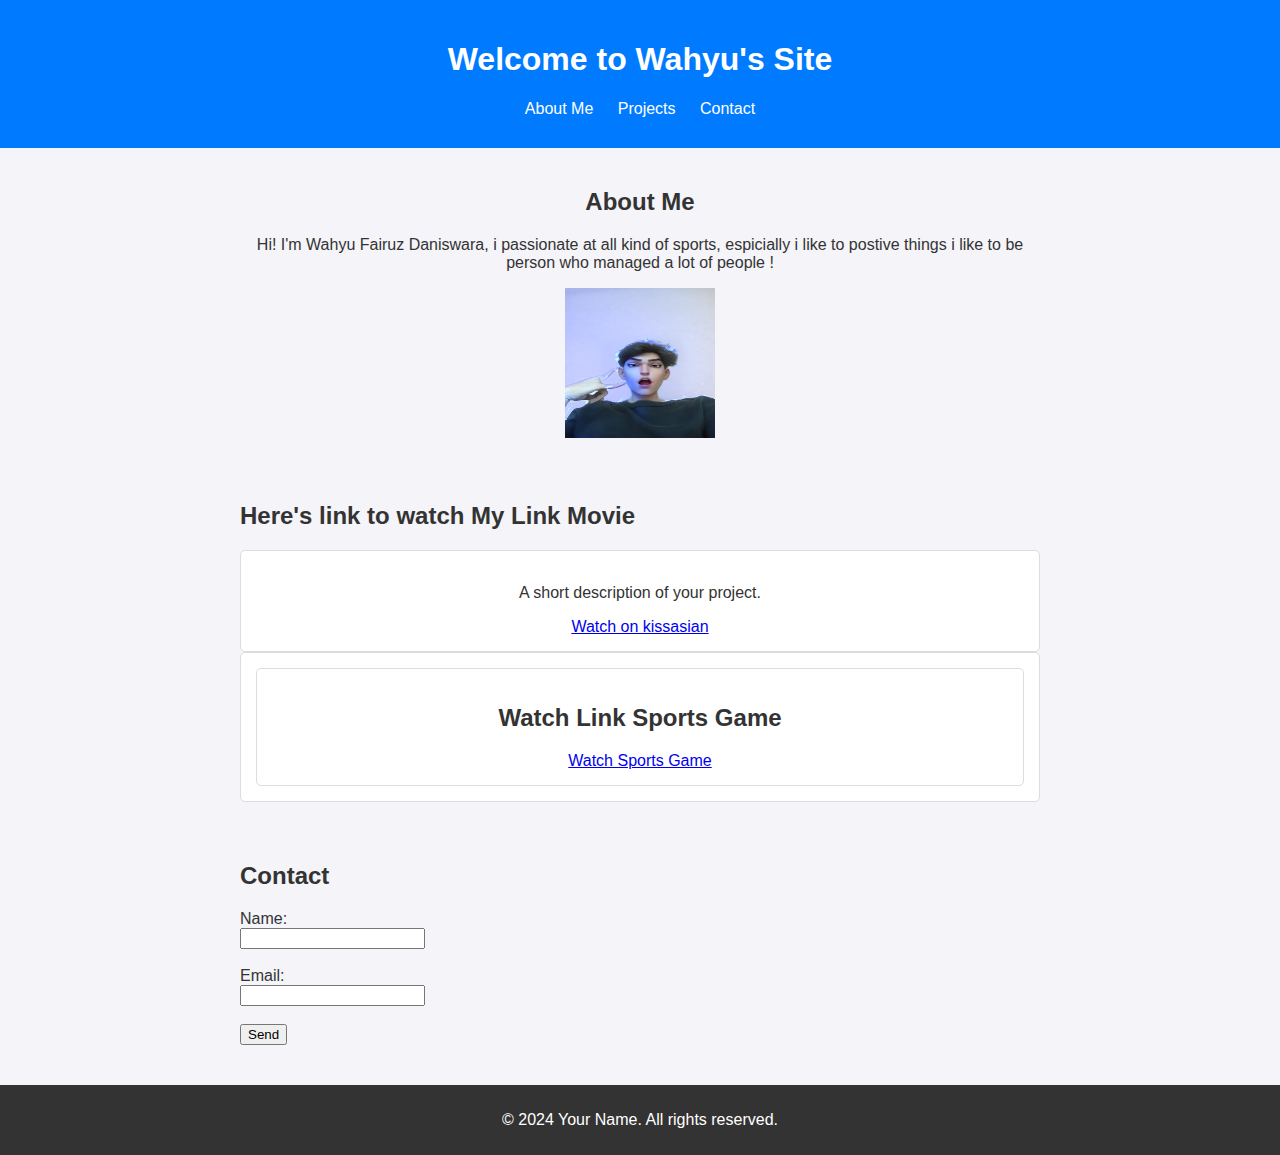
==== index.html @ 0b8d693d "Add files via upload" ====
<!DOCTYPE html>
<html lang="en">
<head>
    <meta charset="UTF-8">
    <meta name="viewport" content="width=device-width, initial-scale=1.0">
    <title>My Portfolio</title>
    <style>
        body {
            font-family: Arial, sans-serif;
            margin: 0;
            padding: 0;
            background-color: #f4f4f9;
            color: #333;
            #about {
                text-align: center;
            }
        }
        header {
            background-color: #007bff;
            color: white;
            padding: 20px 0;
            text-align: center;
        }
        nav {
            margin: 10px 0;
        }
        nav a {
            margin: 0 10px;
            text-decoration: none;
            color: white;
        }
        section {
            padding: 20px;
        }
        .container {
            max-width: 800px;
            margin: 0 auto;
        }
        .projects {
            display: flex;
            flex-wrap: wrap;
            gap: 20px;
        }
        .project {
            flex: 1 1 calc(50% - 20px);
            background-color: #fff;
            border: 1px solid #ddd;
            border-radius: 5px;
            padding: 15px;
            text-align: center;
        }
        footer {
            background-color: #333;
            color: white;
            text-align: center;
            padding: 10px 0;
            margin-top: 20px;
        }
    </style>
</head>
<body>
    <header>
        <h1>Welcome to Wahyu's Site</h1>
        
        <nav>
            <a href="#about">About Me</a>
            <a href="#projects">Projects</a>
            <a href="#contact">Contact</a>
        </nav>
    </header>
    
    <section id="about" class="container">
        <h2>About Me</h2>
        <p>Hi! I'm Wahyu Fairuz Daniswara, i passionate at all kind of sports, espicially i like to postive things i like to be person who managed a lot of people
            !</p>
            <img src="WhatsApp Image 2024-12-06 at 20.10.20_d3de09b6.jpg" alt="Wahyu Photos" width="150" height="150">
    </section> 

    <section id="projects" class="container">
        <h2>Here's link to watch My Link Movie</h2>
        <div class="projects">
            <div class="project">
                <h3></h3>
                <p>A short description of your project.</p>
                <a href="https://kissasian.com.lv/" target="_blank"> Watch on kissasian</a>
            
           
            
            </div>
            </div>
            <div class="project">
            <div class="project">
                <h2>Watch Link Sports Game</h2>
                <a href="https://ppv.land/" target="_blank"> Watch Sports Game</a>

                </div>
            </div>

            <!-- Add more projects as needed -->
    </section>

    <section id="contact" class="container">
        <h2>Contact</h2>
        <form id="contactForm">
            <label for="name">Name:</label><br>
            <input type="text" id="name" name="name" required><br><br>
            <label for="email">Email:</label><br>
            <input type="email" id="email" name="email" required><br><br>
            <button type="submit">Send</button>
        </form>
    </section>

    <footer>
        <p>&copy; 2024 Your Name. All rights reserved.</p>
    </footer>

    
</body>
</html>
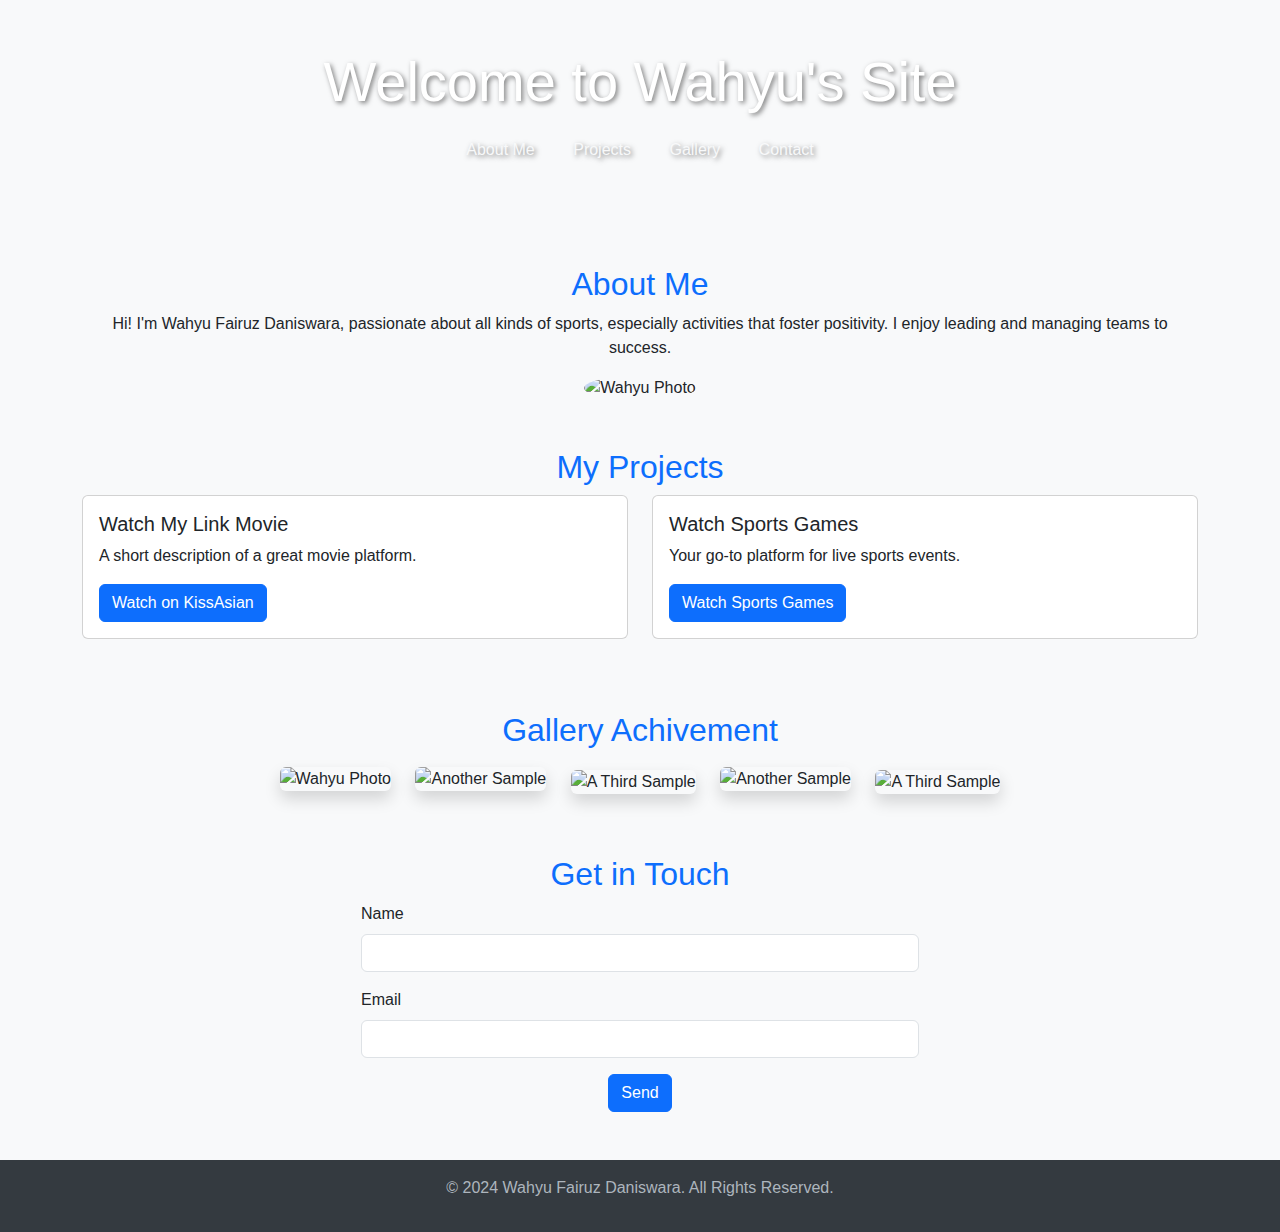
==== commit e6bdfcf7: "Porto Progress 1" ====
--- a/index.html
+++ b/index.html
@@ -3,117 +3,112 @@
 <head>
     <meta charset="UTF-8">
     <meta name="viewport" content="width=device-width, initial-scale=1.0">
-    <title>My Portfolio</title>
+    <title>Wahyu's Portfolio</title>
+    <link href="https://cdn.jsdelivr.net/npm/bootstrap@5.3.0/dist/css/bootstrap.min.css" rel="stylesheet">
     <style>
         body {
+            background-color: #f8f9fa;
             font-family: Arial, sans-serif;
-            margin: 0;
-            padding: 0;
-            background-color: #f4f4f9;
-            color: #333;
-            #about {
-                text-align: center;
-            }
         }
         header {
-            background-color: #007bff;
+            background-image: url('https://via.placeholder.com/1920x300');
+            background-size: cover;
+            background-position: center;
             color: white;
-            padding: 20px 0;
-            text-align: center;
+            text-shadow: 2px 2px 5px rgba(0, 0, 0, 0.5);
         }
-        nav {
-            margin: 10px 0;
+        .card {
+            transition: transform 0.3s;
         }
-        nav a {
-            margin: 0 10px;
-            text-decoration: none;
-            color: white;
-        }
-        section {
-            padding: 20px;
-        }
-        .container {
-            max-width: 800px;
-            margin: 0 auto;
-        }
-        .projects {
-            display: flex;
-            flex-wrap: wrap;
-            gap: 20px;
-        }
-        .project {
-            flex: 1 1 calc(50% - 20px);
-            background-color: #fff;
-            border: 1px solid #ddd;
-            border-radius: 5px;
-            padding: 15px;
-            text-align: center;
+        .card:hover {
+            transform: scale(1.05);
         }
         footer {
-            background-color: #333;
-            color: white;
-            text-align: center;
-            padding: 10px 0;
-            margin-top: 20px;
+            background-color: #343a40;
+            color: #adb5bd;
         }
     </style>
 </head>
 <body>
-    <header>
-        <h1>Welcome to Wahyu's Site</h1>
-        
-        <nav>
-            <a href="#about">About Me</a>
-            <a href="#projects">Projects</a>
-            <a href="#contact">Contact</a>
-        </nav>
+    <header class="text-center py-5">
+        <div class="container">
+            <h1 class="display-4">Welcome to Wahyu's Site</h1>
+            <nav class="mt-3">
+                <a href="#about" class="btn btn-outline-light me-2">About Me</a>
+                <a href="#projects" class="btn btn-outline-light me-2">Projects</a>
+                <a href="#gallery" class="btn btn-outline-light me-2">Gallery</a>
+                <a href="#contact" class="btn btn-outline-light">Contact</a>
+            </nav>
+        </div>
     </header>
-    
-    <section id="about" class="container">
-        <h2>About Me</h2>
-        <p>Hi! I'm Wahyu Fairuz Daniswara, i passionate at all kind of sports, espicially i like to postive things i like to be person who managed a lot of people
-            !</p>
-            <img src="WhatsApp Image 2024-12-06 at 20.10.20_d3de09b6.jpg" alt="Wahyu Photos" width="150" height="150">
-    </section> 
 
-    <section id="projects" class="container">
-        <h2>Here's link to watch My Link Movie</h2>
-        <div class="projects">
-            <div class="project">
-                <h3></h3>
-                <p>A short description of your project.</p>
-                <a href="https://kissasian.com.lv/" target="_blank"> Watch on kissasian</a>
-            
-           
-            
+    <main class="container my-5">
+        <section id="about" class="mb-5">
+            <h2 class="text-primary text-center">About Me</h2>
+            <p class="text-center">Hi! I'm Wahyu Fairuz Daniswara, passionate about all kinds of sports, especially activities that foster positivity. I enjoy leading and managing teams to success.</p>
+            <div class="text-center">
+                <img src="/foto porto.jpg" alt="Wahyu Photo" class="rounded-circle" style="width: 150px; height: 150px; object-fit: cover;">
+            </div>
+        </section>
+
+        <section id="projects" class="mb-5">
+            <h2 class="text-primary text-center">My Projects</h2>
+            <div class="row">
+                <div class="col-md-6 mb-4">
+                    <div class="card h-100">
+                        <div class="card-body">
+                            <h5 class="card-title">Watch My Link Movie</h5>
+                            <p class="card-text">A short description of a great movie platform.</p>
+                            <a href="https://kissasian.com.lv/" class="btn btn-primary" target="_blank">Watch on KissAsian</a>
+                        </div>
+                    </div>
+                </div>
+                <div class="col-md-6 mb-4">
+                    <div class="card h-100">
+                        <div class="card-body">
+                            <h5 class="card-title">Watch Sports Games</h5>
+                            <p class="card-text">Your go-to platform for live sports events.</p>
+                            <a href="https://ppv.land/" class="btn btn-primary" target="_blank">Watch Sports Games</a>
+                        </div>
+                    </div>
+                </div>
+            </div>
+        </section>
+
+        <section id="gallery" class="mb-5">
+            <h2 class="text-primary text-center">Gallery Achivement</h2>
+            <div class="text-center">
+                <img src="/mnt/data/foto%20porto.jpg" alt="Wahyu Photo" class="img-fluid rounded shadow mb-3" style="margin: 10px; width: 300px; height: auto;">
+                <img src="https://via.placeholder.com/300" alt="Another Sample" class="img-fluid rounded shadow mb-3" style="margin: 10px;">
+                <img src="https://via.placeholder.com/300" alt="A Third Sample" class="img-fluid rounded shadow" style="margin: 10px;">
+                <img src="https://via.placeholder.com/300" alt="Another Sample" class="img-fluid rounded shadow mb-3" style="margin: 10px;">
+                <img src="https://via.placeholder.com/300" alt="A Third Sample" class="img-fluid rounded shadow" style="margin: 10px;">
             </div>
             </div>
-            <div class="project">
-            <div class="project">
-                <h2>Watch Link Sports Game</h2>
-                <a href="https://ppv.land/" target="_blank"> Watch Sports Game</a>
+        </section>
 
+        <section id="contact" class="mb-5">
+            <h2 class="text-primary text-center">Get in Touch</h2>
+            <form id="contactForm" class="w-50 mx-auto">
+                <div class="mb-3">
+                    <label for="name" class="form-label">Name</label>
+                    <input type="text" id="name" name="name" class="form-control" required>
                 </div>
-            </div>
+                <div class="mb-3">
+                    <label for="email" class="form-label">Email</label>
+                    <input type="email" id="email" name="email" class="form-control" required>
+                </div>
+                <div class="text-center">
+                    <button type="submit" class="btn btn-primary">Send</button>
+                </div>
+            </form>
+        </section>
+    </main>
 
-            <!-- Add more projects as needed -->
-    </section>
-
-    <section id="contact" class="container">
-        <h2>Contact</h2>
-        <form id="contactForm">
-            <label for="name">Name:</label><br>
-            <input type="text" id="name" name="name" required><br><br>
-            <label for="email">Email:</label><br>
-            <input type="email" id="email" name="email" required><br><br>
-            <button type="submit">Send</button>
-        </form>
-    </section>
-
-    <footer>
-        <p>&copy; 2024 Your Name. All rights reserved.</p>
+    <footer class="text-center py-3">
+        <p>&copy; 2024 Wahyu Fairuz Daniswara. All Rights Reserved.</p>
     </footer>
 
-    
+    <script src="https://cdn.jsdelivr.net/npm/bootstrap@5.3.0/dist/js/bootstrap.bundle.min.js"></script>
 </body>
 </html>
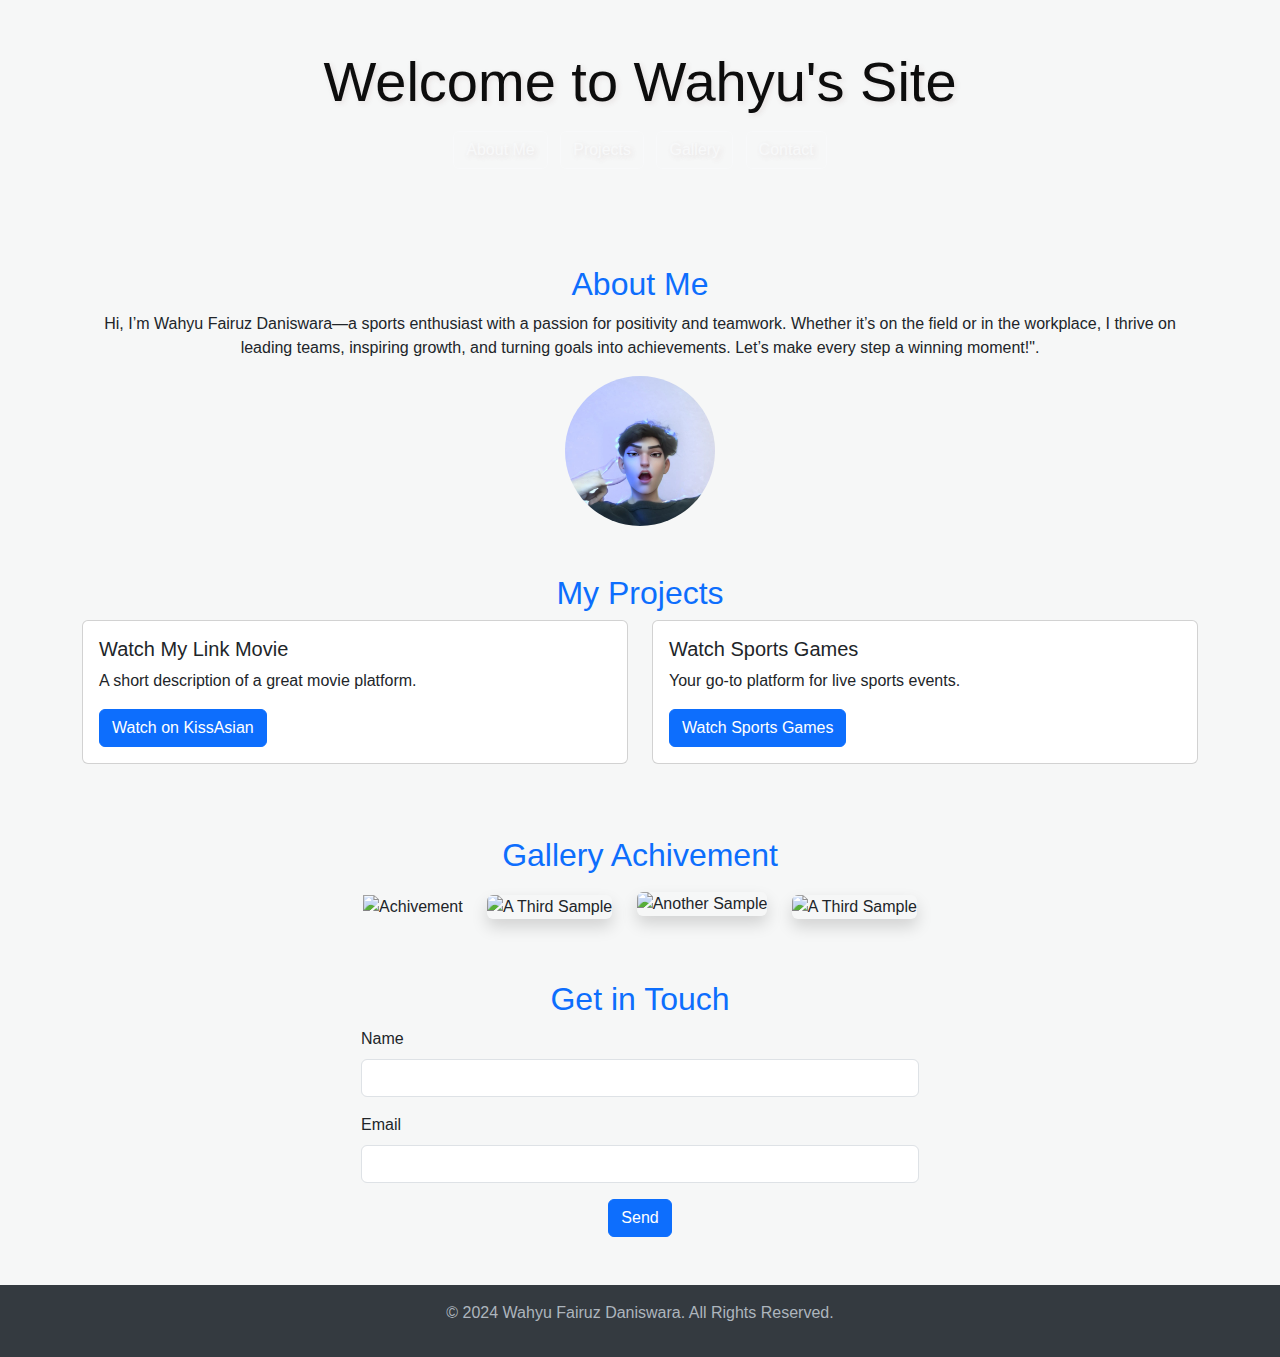
==== commit c2101c11: "progress deskripsi 1" ====
--- a/index.html
+++ b/index.html
@@ -7,15 +7,15 @@
     <link href="https://cdn.jsdelivr.net/npm/bootstrap@5.3.0/dist/css/bootstrap.min.css" rel="stylesheet">
     <style>
         body {
-            background-color: #f8f9fa;
+            background-color: #f4f5f5d3;
             font-family: Arial, sans-serif;
         }
         header {
             background-image: url('https://via.placeholder.com/1920x300');
             background-size: cover;
             background-position: center;
-            color: white;
-            text-shadow: 2px 2px 5px rgba(0, 0, 0, 0.5);
+            color: rgb(13, 13, 13);
+            text-shadow: 2px 2px 5px rgba(229, 224, 224, 0.926);
         }
         .card {
             transition: transform 0.3s;
@@ -45,7 +45,8 @@
     <main class="container my-5">
         <section id="about" class="mb-5">
             <h2 class="text-primary text-center">About Me</h2>
-            <p class="text-center">Hi! I'm Wahyu Fairuz Daniswara, passionate about all kinds of sports, especially activities that foster positivity. I enjoy leading and managing teams to success.</p>
+            <p class="text-center">Hi, I’m Wahyu Fairuz Daniswara—a sports enthusiast with a passion for positivity and teamwork.
+                 Whether it’s on the field or in the workplace, I thrive on leading teams, inspiring growth, and turning goals into achievements. Let’s make every step a winning moment!".</p>
             <div class="text-center">
                 <img src="/foto porto.jpg" alt="Wahyu Photo" class="rounded-circle" style="width: 150px; height: 150px; object-fit: cover;">
             </div>
@@ -78,8 +79,8 @@
         <section id="gallery" class="mb-5">
             <h2 class="text-primary text-center">Gallery Achivement</h2>
             <div class="text-center">
-                <img src="/mnt/data/foto%20porto.jpg" alt="Wahyu Photo" class="img-fluid rounded shadow mb-3" style="margin: 10px; width: 300px; height: auto;">
-                <img src="https://via.placeholder.com/300" alt="Another Sample" class="img-fluid rounded shadow mb-3" style="margin: 10px;">
+                
+                <img src="juara1ligpol.jpg" alt="Achivement" style="width: 300px; height: 300px; object-fit: cover;margin: 10px;">
                 <img src="https://via.placeholder.com/300" alt="A Third Sample" class="img-fluid rounded shadow" style="margin: 10px;">
                 <img src="https://via.placeholder.com/300" alt="Another Sample" class="img-fluid rounded shadow mb-3" style="margin: 10px;">
                 <img src="https://via.placeholder.com/300" alt="A Third Sample" class="img-fluid rounded shadow" style="margin: 10px;">
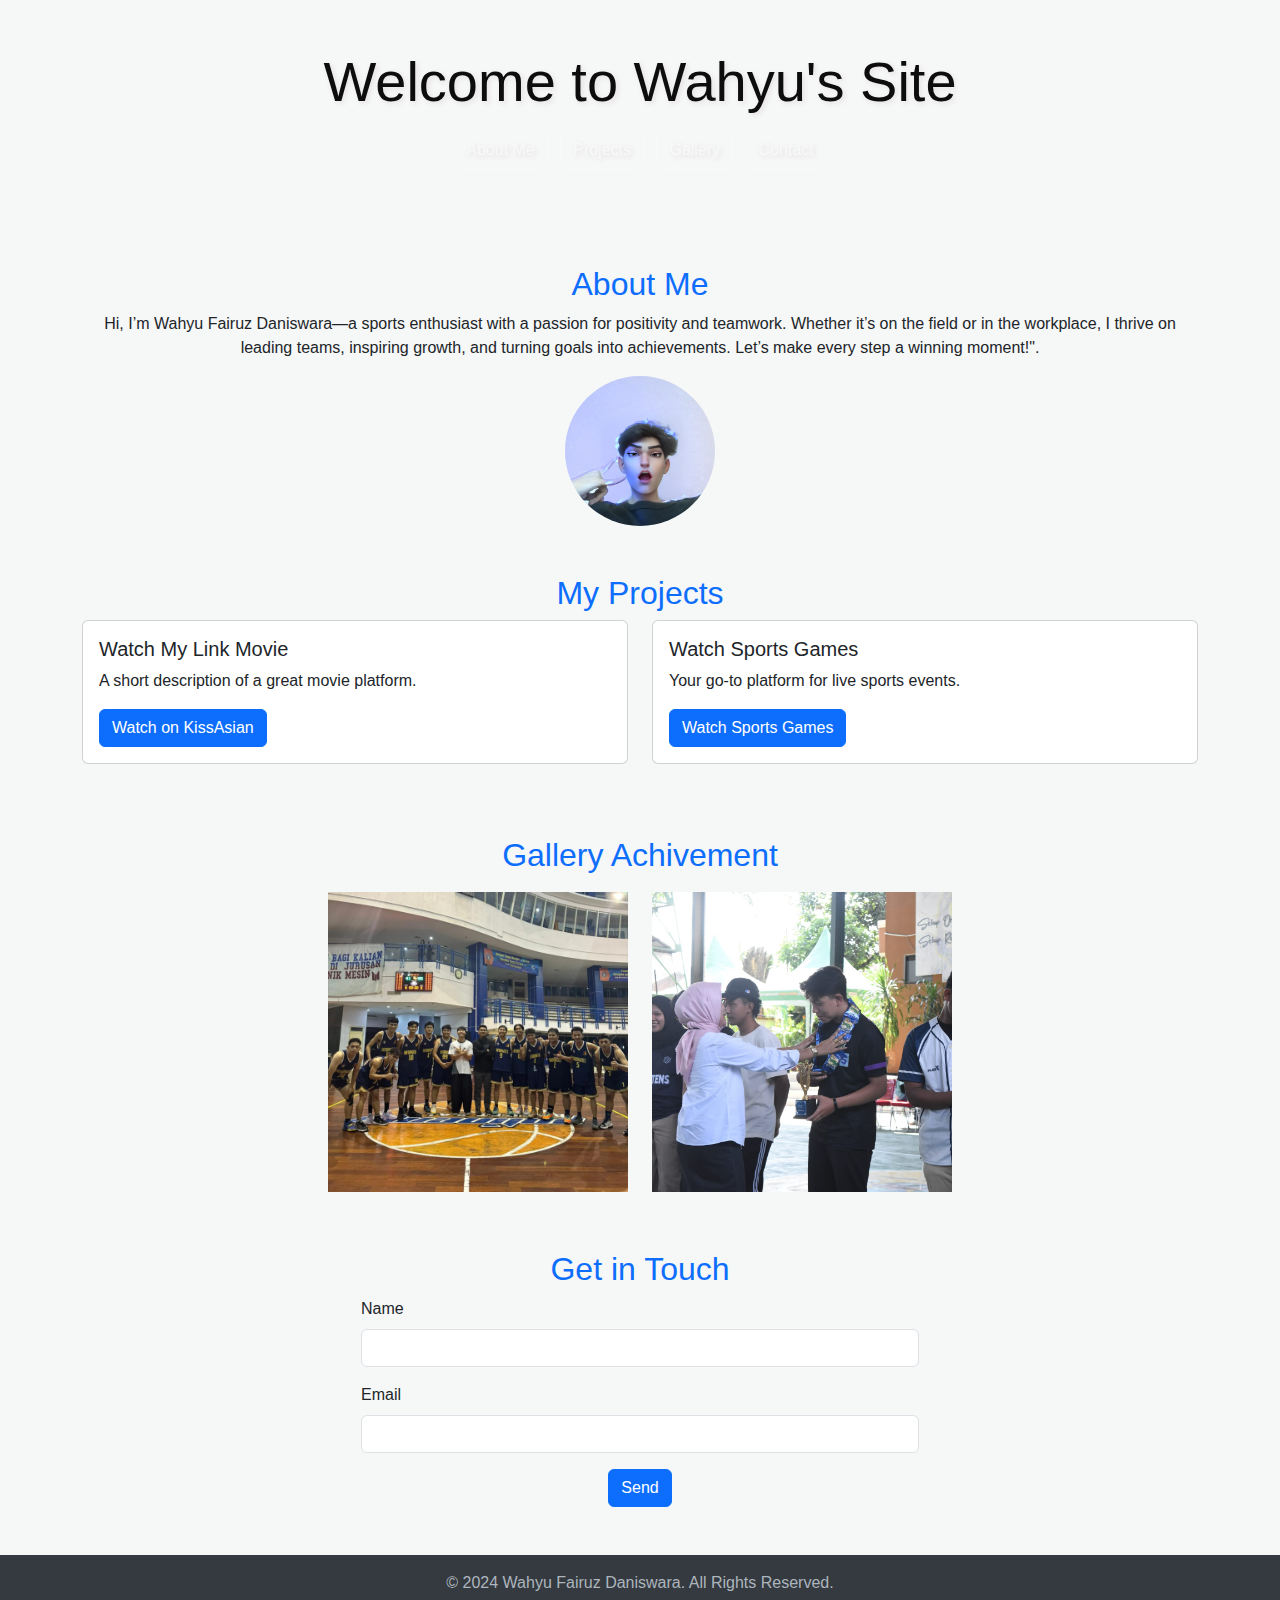
==== commit 128dcf6c: "progress gallery 1" ====
--- a/index.html
+++ b/index.html
@@ -80,11 +80,11 @@
             <h2 class="text-primary text-center">Gallery Achivement</h2>
             <div class="text-center">
                 
-                <img src="juara1ligpol.jpg" alt="Achivement" style="width: 300px; height: 300px; object-fit: cover;margin: 10px;">
-                <img src="https://via.placeholder.com/300" alt="A Third Sample" class="img-fluid rounded shadow" style="margin: 10px;">
-                <img src="https://via.placeholder.com/300" alt="Another Sample" class="img-fluid rounded shadow mb-3" style="margin: 10px;">
-                <img src="https://via.placeholder.com/300" alt="A Third Sample" class="img-fluid rounded shadow" style="margin: 10px;">
-            </div>
+                <img src="juara_1_ligpol.jpg" alt="Achivement" style="width: 300px; height: 300px; object-fit: cover;margin: 10px;">
+                <img src="juara_3_classmet.jpg" alt="Achivement2" style="width: 300px; height: 300px; object-fit: cover;margin: 10px;">
+                
+               
+                
             </div>
         </section>
 
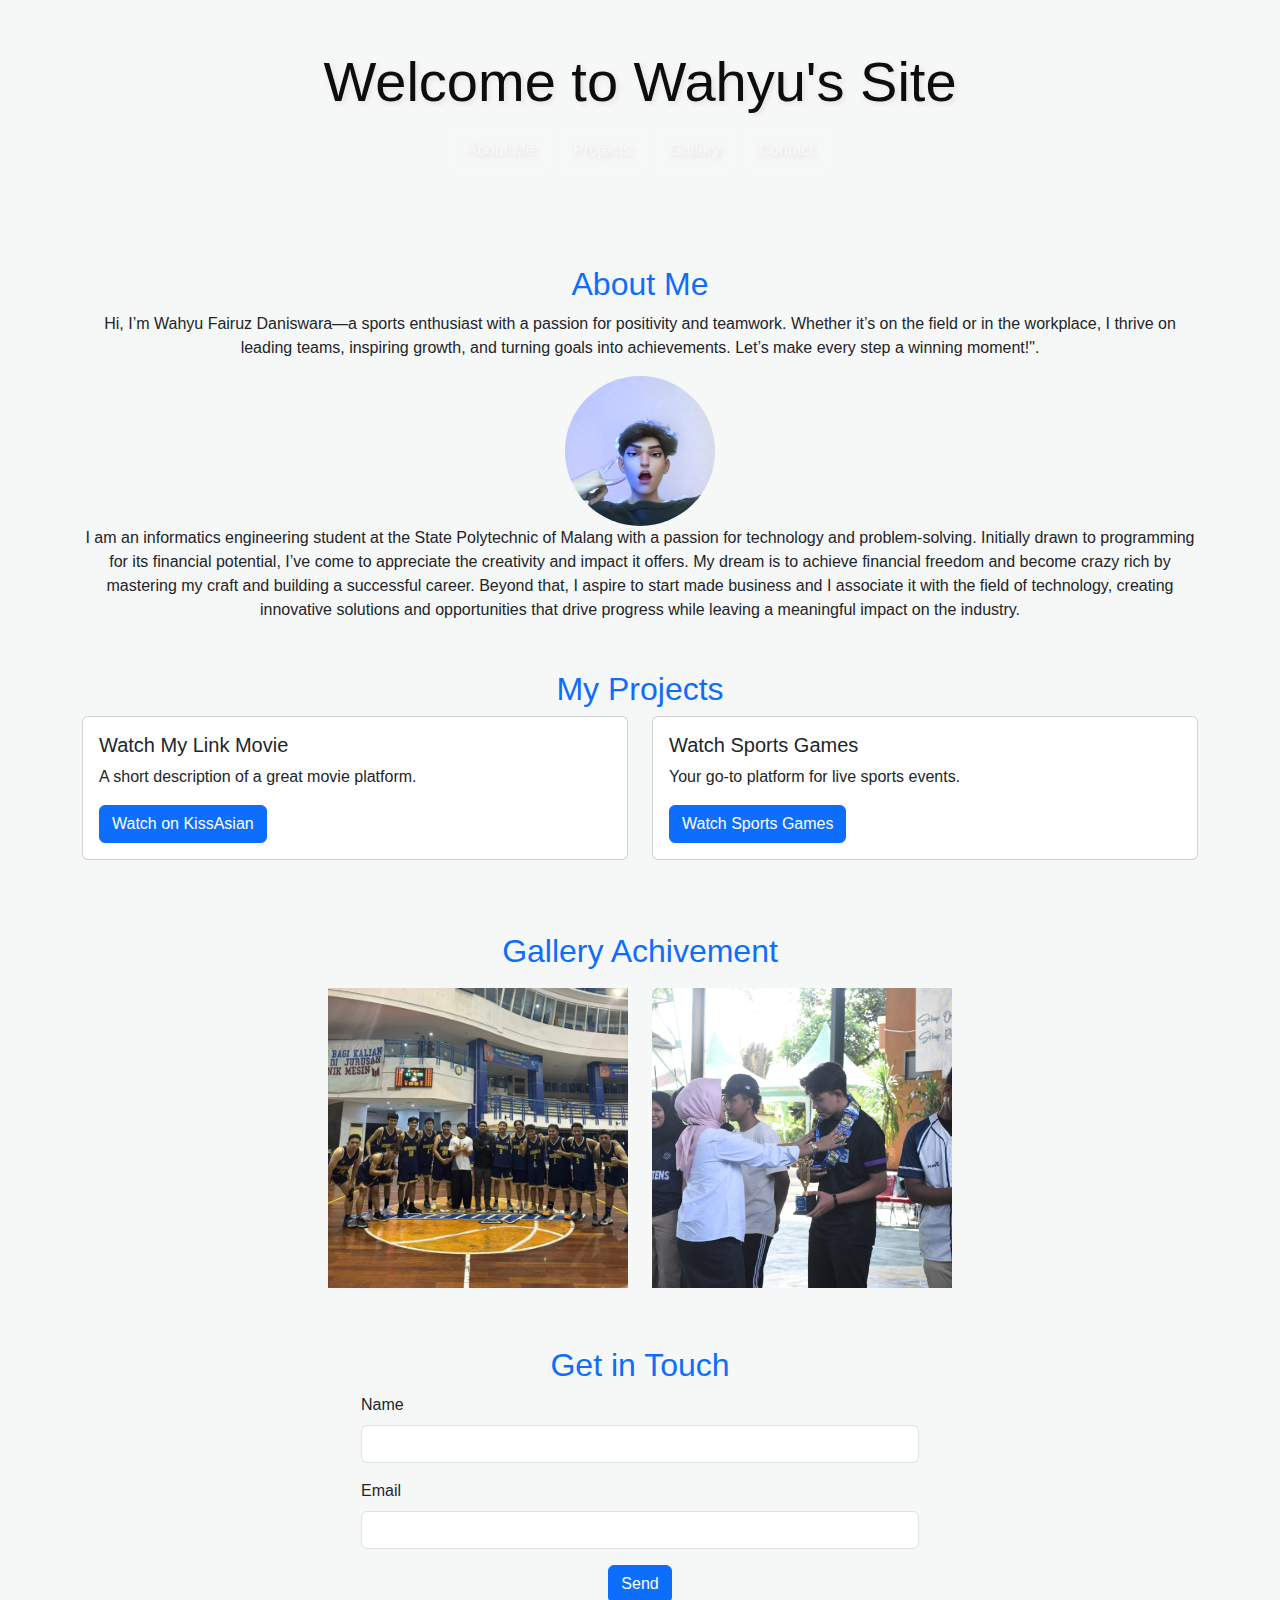
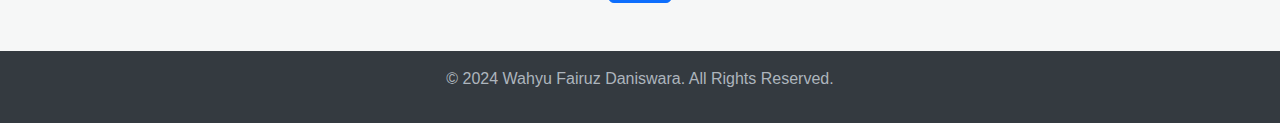
==== commit d5d7ebce: "ptogress directory css 1" ====
--- a/index.html
+++ b/index.html
@@ -5,29 +5,7 @@
     <meta name="viewport" content="width=device-width, initial-scale=1.0">
     <title>Wahyu's Portfolio</title>
     <link href="https://cdn.jsdelivr.net/npm/bootstrap@5.3.0/dist/css/bootstrap.min.css" rel="stylesheet">
-    <style>
-        body {
-            background-color: #f4f5f5d3;
-            font-family: Arial, sans-serif;
-        }
-        header {
-            background-image: url('https://via.placeholder.com/1920x300');
-            background-size: cover;
-            background-position: center;
-            color: rgb(13, 13, 13);
-            text-shadow: 2px 2px 5px rgba(229, 224, 224, 0.926);
-        }
-        .card {
-            transition: transform 0.3s;
-        }
-        .card:hover {
-            transform: scale(1.05);
-        }
-        footer {
-            background-color: #343a40;
-            color: #adb5bd;
-        }
-    </style>
+    <link rel="stylesheet" href="style.css">
 </head>
 <body>
     <header class="text-center py-5">
@@ -48,8 +26,10 @@
             <p class="text-center">Hi, I’m Wahyu Fairuz Daniswara—a sports enthusiast with a passion for positivity and teamwork.
                  Whether it’s on the field or in the workplace, I thrive on leading teams, inspiring growth, and turning goals into achievements. Let’s make every step a winning moment!".</p>
             <div class="text-center">
-                <img src="/foto porto.jpg" alt="Wahyu Photo" class="rounded-circle" style="width: 150px; height: 150px; object-fit: cover;">
+                <img src="foto_porto.jpg" alt="Wahyu Photo" class="rounded-circle" style="width: 150px; height: 150px; object-fit: cover;">
             </div>
+            <p class="text-center"> I am an informatics engineering student at the State Polytechnic of Malang with a passion for technology and problem-solving. Initially drawn to programming for its financial potential, I’ve come to appreciate the creativity and impact it offers.
+              My dream is to achieve financial freedom and become crazy rich by mastering my craft and building a successful career. Beyond that, I aspire to start made business and I associate it with the field of technology, creating innovative solutions and opportunities that drive progress while leaving a meaningful impact on the industry.            </p>
         </section>
 
         <section id="projects" class="mb-5">
--- a/style.css
+++ b/style.css
@@ -0,0 +1,21 @@
+body {
+    background-color: #f4f5f5d3;
+    font-family: Arial, sans-serif;
+}
+header {
+    background-image: url('https://via.placeholder.com/1920x300');
+    background-size: cover;
+    background-position: center;
+    color: rgb(13, 13, 13);
+    text-shadow: 2px 2px 5px rgba(229, 224, 224, 0.926);
+}
+.card {
+    transition: transform 0.3s;
+}
+.card:hover {
+    transform: scale(1.05);
+}
+footer {
+    background-color: #343a40;
+    color: #adb5bd;
+}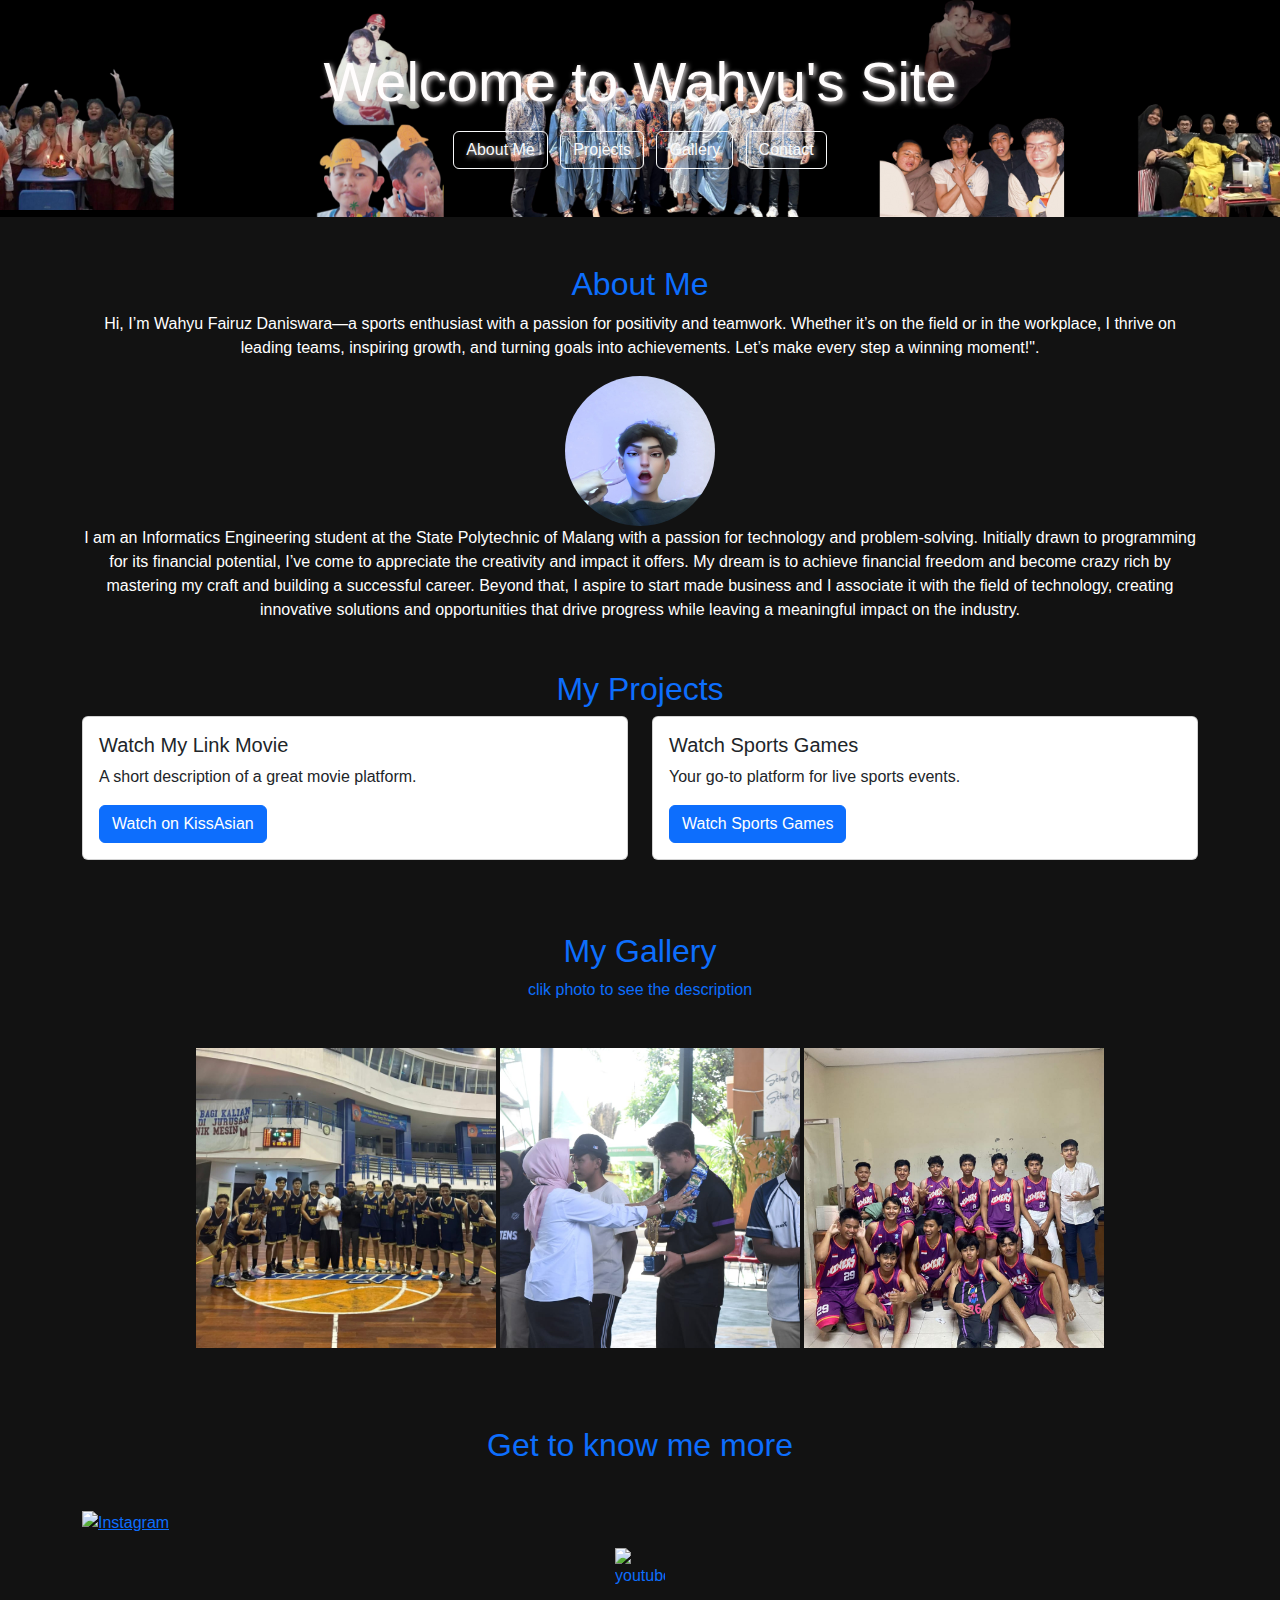
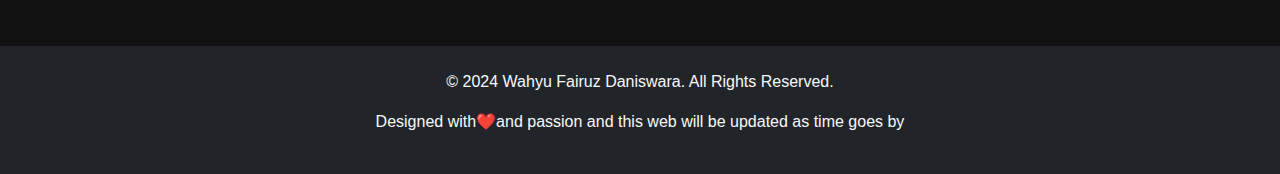
==== commit 98a77f88: "progress style black" ====
--- a/index.html
+++ b/index.html
@@ -8,7 +8,7 @@
     <link rel="stylesheet" href="style.css">
 </head>
 <body>
-    <header class="text-center py-5">
+    <header class="text-center py-5"> 
         <div class="container">
             <h1 class="display-4">Welcome to Wahyu's Site</h1>
             <nav class="mt-3">
@@ -28,8 +28,8 @@
             <div class="text-center">
                 <img src="foto_porto.jpg" alt="Wahyu Photo" class="rounded-circle" style="width: 150px; height: 150px; object-fit: cover;">
             </div>
-            <p class="text-center"> I am an informatics engineering student at the State Polytechnic of Malang with a passion for technology and problem-solving. Initially drawn to programming for its financial potential, I’ve come to appreciate the creativity and impact it offers.
-              My dream is to achieve financial freedom and become crazy rich by mastering my craft and building a successful career. Beyond that, I aspire to start made business and I associate it with the field of technology, creating innovative solutions and opportunities that drive progress while leaving a meaningful impact on the industry.            </p>
+            <p class="text-center"> I am an Informatics Engineering student at the State Polytechnic of Malang with a passion for technology and problem-solving. Initially drawn to programming for its financial potential, I’ve come to appreciate the creativity and impact it offers.
+              My dream is to achieve financial freedom and become crazy rich by mastering my craft and building a successful career. Beyond that, I aspire to start made business and I associate it with the field of technology, creating innovative solutions and opportunities that drive progress while leaving a meaningful impact on the industry.</p>
         </section>
 
         <section id="projects" class="mb-5">
@@ -57,11 +57,44 @@
         </section>
 
         <section id="gallery" class="mb-5">
-            <h2 class="text-primary text-center">Gallery Achivement</h2>
+            <h2 class="text-primary text-center">My Gallery</h2>
             <div class="text-center">
-                
+                <p class="text-primary text-center"> clik photo to see the description</p>
+                <!--Foto 1-->
+                <div class="image-box" onclick="showDescription('This photo is about when I was a freshman in college and I joined a college league and we got a championship with all the dramatic plays and I got a friend and a lesson that playing hard will lead you to get a championship even your opponent is luka doncic</b>')">
                 <img src="juara_1_ligpol.jpg" alt="Achivement" style="width: 300px; height: 300px; object-fit: cover;margin: 10px;">
-                <img src="juara_3_classmet.jpg" alt="Achivement2" style="width: 300px; height: 300px; object-fit: cover;margin: 10px;">
+                <div class="description-box">click here to see description
+                </div>
+                </div>
+
+                <!--Foto 2-->
+                <div class="image-box" onclick="showDescription('This photo is about when our last year in senior highschool we got our last match to play in our highschool and ya we got 3rd place, actually we can got 1st place but maybe at this match were isnt luck hahaha')">
+                    <img src="juara_3_classmet.jpg" alt="Achivement2" style="width: 300px; height: 300px; object-fit: cover;margin: 10px;">
+                    <div class="description-box">Click To See description</div>
+                    
+                    <!--Foto 3-->
+            </div>
+            <div class="image-box" onclick="showDescription('All of people on this photo is our dbl roster state highschool 9 Malang 2023, so ya ofc were proud to be in this photo because we fighting everyday to beat our friend cuz only 12 person that choose to be play in DBL and at 2023 dbl competition were not getting satisfactory results cuz a private reason but im so lucky to  being there with all incredible player, coaching staff,manager,and all supporters from Districtnine  ')">
+            <img src="foto_roster_dbl.jpg" alt="Achivement2" style="width: 300px; height: 300px; object-fit: cover;margin: 10px;">
+            <div class="description-box">Click To See description</div>
+            </div>
+            
+            <div id="popup" style="display: none; position: fixed; top: 50%; left: 50%; transform: translate(-50%,-50%);
+            background:white; border: 2px solid #000; padding: 20px; border-radius: 10px; color: black; ">
+           <p id="description-text"></p>
+           <button onclick="ClosePopup()"> Close</button> 
+        </div>
+          <!--java script nya-->
+        <script>
+            function showDescription(text){
+                document.getElementById('description-text').innerText = text;
+                document.getElementById('popup').style.display = 'block';
+            }
+            function ClosePopup(){
+                document.getElementById('popup').style.display = 'none';
+            }
+        </script>
+
                 
                
                 
@@ -69,25 +102,31 @@
         </section>
 
         <section id="contact" class="mb-5">
-            <h2 class="text-primary text-center">Get in Touch</h2>
-            <form id="contactForm" class="w-50 mx-auto">
-                <div class="mb-3">
-                    <label for="name" class="form-label">Name</label>
-                    <input type="text" id="name" name="name" class="form-control" required>
-                </div>
-                <div class="mb-3">
-                    <label for="email" class="form-label">Email</label>
-                    <input type="email" id="email" name="email" class="form-control" required>
-                </div>
-                <div class="text-center">
-                    <button type="submit" class="btn btn-primary">Send</button>
-                </div>
-            </form>
+            <h2 class="text-primary text-center">Get to know me more</h2>
+            
+            <!--For instgram icon-->
+           
+            <a href="https://www.instagram.com/wahyufairuzd/" target="_blank" class="instagram-button">
+                <i class ="fab fa-instagram" style="font-size: 50px;"></i>
+                <img src="https://upload.wikimedia.org/wikipedia/commons/a/a5/Instagram_icon.png" alt="Instagram" style="width: 50px; height: 50px;">
+                
+                
+                <!--For youtube icon-->
+            <a href="https://youtube.com/@wahyufairuz0212?si=lRedFGQk1iuK81_S" target="_blank" class="youtube-button">
+                <i class="fab fa-youtube" style="font-size: 50px;"></i>
+                <img src="https://upload.wikimedia.org/wikipedia/commons/4/42/YouTube_icon_%282013-2017%29.png" alt="youtube" style="width: 50px; height: 50px;">        
+            
+            </a>
+        
         </section>
-    </main>
+        </main>
+    
+    
+            <footer class="text-center py-4 bg-dark text-light"
+            <div class="container">
+                <p>&copy; 2024 Wahyu Fairuz Daniswara. All Rights Reserved.</p>
+                <p class="mb-3">Designed with❤️and passion and this web will be updated as time goes by </p>
 
-    <footer class="text-center py-3">
-        <p>&copy; 2024 Wahyu Fairuz Daniswara. All Rights Reserved.</p>
     </footer>
 
     <script src="https://cdn.jsdelivr.net/npm/bootstrap@5.3.0/dist/js/bootstrap.bundle.min.js"></script>
--- a/style.css
+++ b/style.css
@@ -1,21 +1,90 @@
 body {
-    background-color: #f4f5f5d3;
+    background-color: #121212;
     font-family: Arial, sans-serif;
+    color: white;
+}
+
+
+.image-box{
+    position: relative;
+    cursor: pointer;
+    display: inline-block;
+    max-width: 300px;
+    margin: 20px auto;
+    border-radius: 10px;
+    transition: transform 0.3 ease;
+    
+
+}
+.image-box{
+    width: 100%;
+    border-radius: 10%;
+
+}
+.image-box img:hover{
+    transform: scale(1.05);
+}
+.description-box{
+    display: none;
+    position: absolute;
+    bottom: -50px;
+    left: 50%;
+    background-color: rgba(245, 241, 241, 0.8);
+    color:black (252, 250, 250);
+    padding: 10px;
+    border-radius: 5px;
+    text-align: center;
+    z-index: 10;
+}
+.image-box:hover .description-box{
+    display: block;
+    color: #121212;
 }
 header {
-    background-image: url('https://via.placeholder.com/1920x300');
+    background-image: url('foto_bersama.jpg');
     background-size: cover;
     background-position: center;
-    color: rgb(13, 13, 13);
+    color: rgb(255, 253, 253);
     text-shadow: 2px 2px 5px rgba(229, 224, 224, 0.926);
+    transition: all 0.3s ease-in-out;
 }
 .card {
-    transition: transform 0.3s;
+    transition: transform 0.5s;
 }
 .card:hover {
     transform: scale(1.05);
+    
 }
-footer {
+
+
+.footer {
+    width: 100px;
     background-color: #343a40;
     color: #adb5bd;
-}+    text-align: center;
+    padding: 10px 0;
+    position: relative;
+    bottom: 0;
+    margin-top: 20;
+}
+.instgram-button{
+     display: flex;
+     gap: 20px;
+}
+.instgram-button a{
+    text-decoration: none;
+    text-align: center;
+}
+.instgram-button{
+    width: 50px;
+    height: 50px;
+}
+.youtube-button {
+    text-decoration: none;
+    text-align: center;
+}
+.youtube-button i, .youtube-button img {
+    margin: 0 auto;
+    display: block;
+}
+    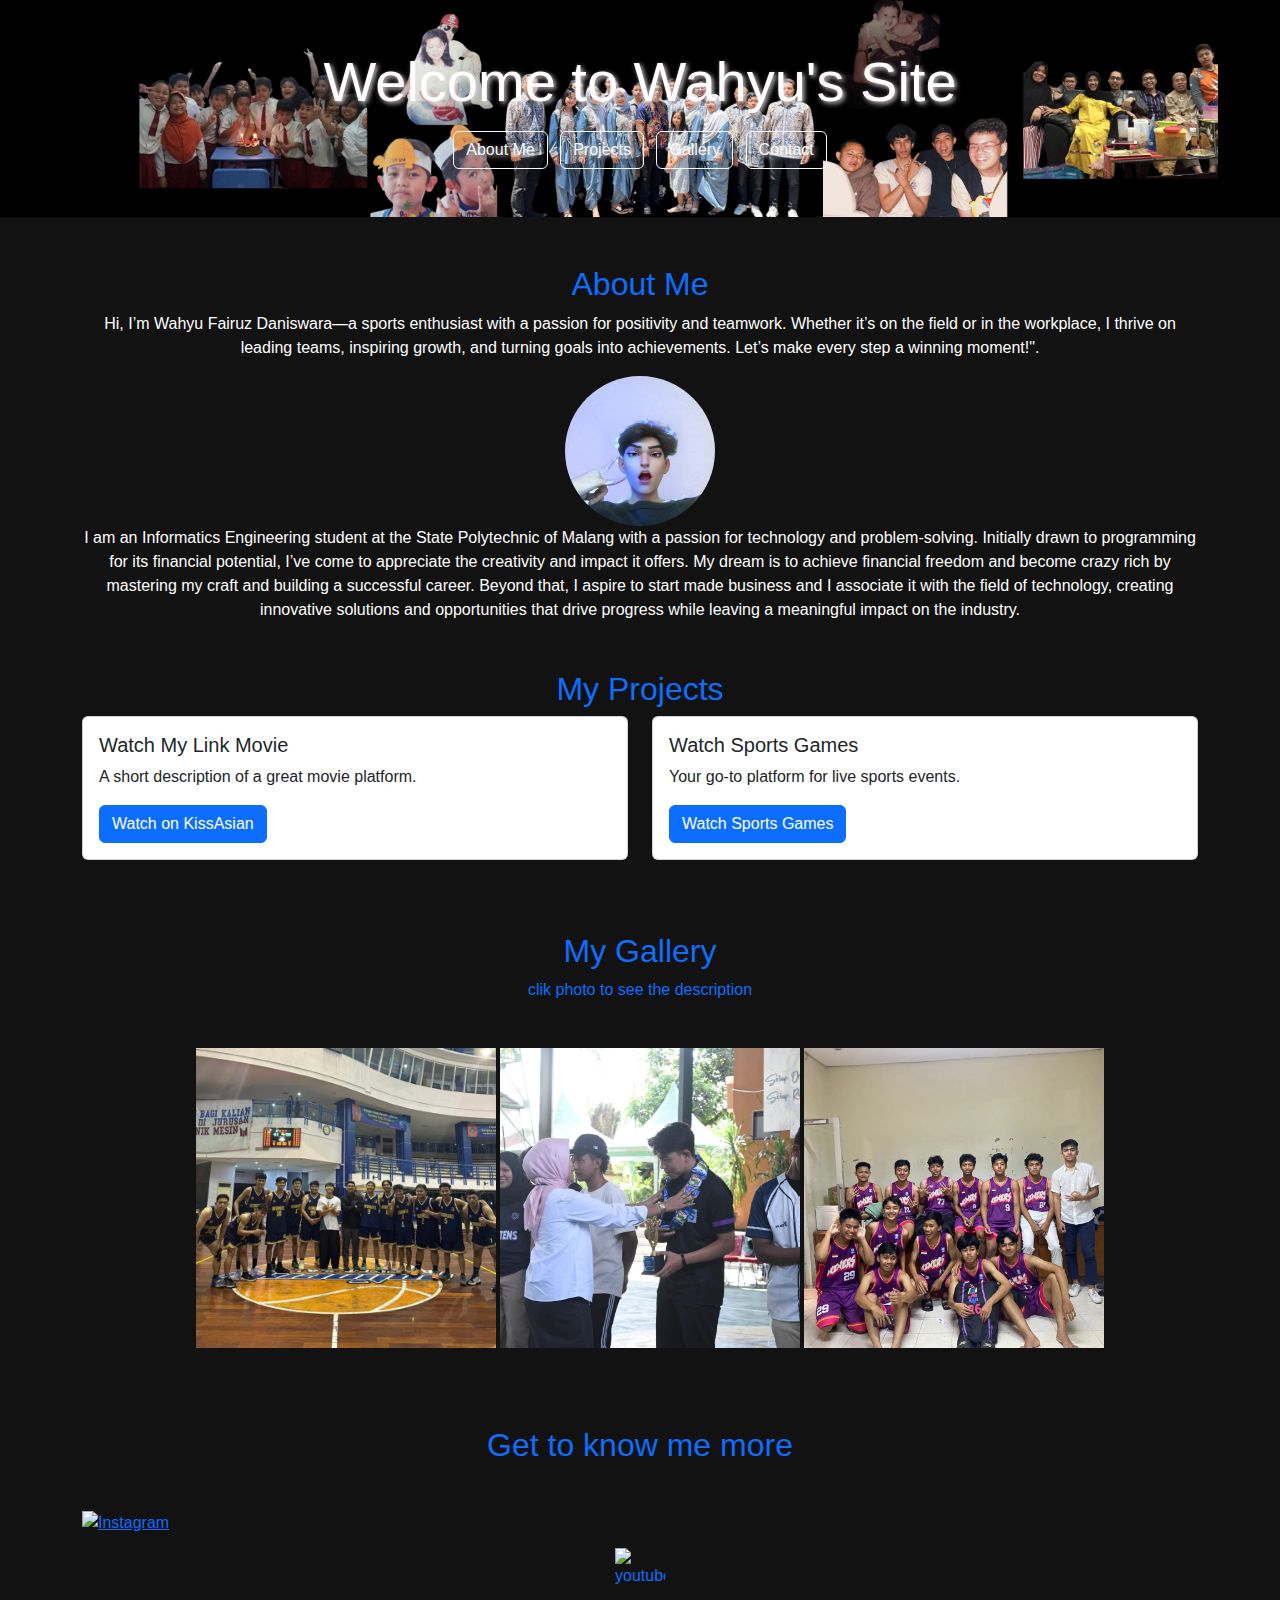
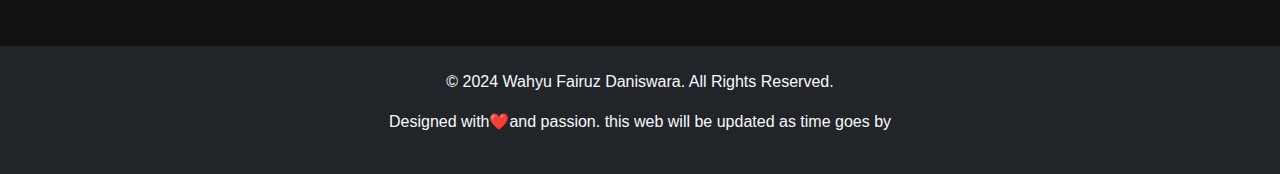
==== commit 2a8eaede: "REEDIT CODE" ====
--- a/index.html
+++ b/index.html
@@ -125,7 +125,7 @@
             <footer class="text-center py-4 bg-dark text-light"
             <div class="container">
                 <p>&copy; 2024 Wahyu Fairuz Daniswara. All Rights Reserved.</p>
-                <p class="mb-3">Designed with❤️and passion and this web will be updated as time goes by </p>
+                <p class="mb-3">Designed with❤️and passion. this web will be updated as time goes by </p>
 
     </footer>
 
